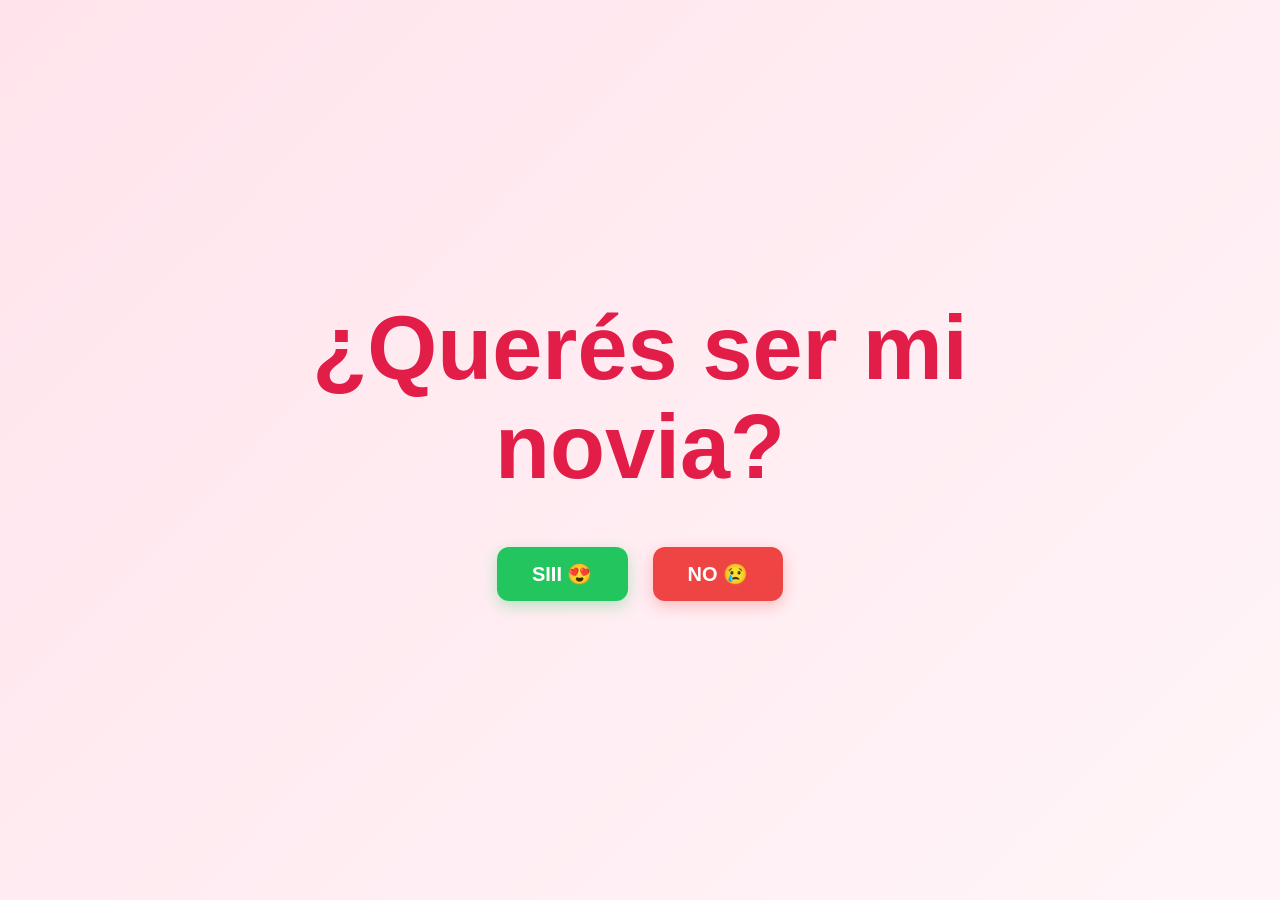
==== bienvenido.html @ 0ecddaaa "Primer commit" ====
<!DOCTYPE html>
<html lang="es">
<head>
  <meta charset="UTF-8">
  <meta name="viewport" content="width=device-width, initial-scale=1.0">

  <title>Una pregunta ❤️</title>

  <link rel="stylesheet" href="bienvenido.css">
</head>

<body>

  <!-- Contenedor de los corazones -->
  <div id="corazones"></div>

  <main class="container">

    <h1 id="pregunta">
      ¿Querés ser mi novia?
    </h1>

    <div class="buttons" id="buttons">

      <button class="btn-si" id="btnSi">
        SIII 😍
      </button>

      <button class="btn-no" id="btnNo">
        NO 😢
      </button>

    </div>

  </main>

  <script src="bienvenido.js"></script>

</body>
</html>
---- bienvenido.css ----
* {
  margin: 0;
  padding: 0;
  box-sizing: border-box;
}

body {
  min-height: 100vh;

  display: flex;
  justify-content: center;
  align-items: center;

  padding: 20px;

  font-family: Arial, sans-serif;

  background: linear-gradient(
    135deg,
    #ffe4ec,
    #fff5f8
  );

  overflow: hidden;
}

.container {
  width: 100%;
  max-width: 900px;

  text-align: center;

  position: relative;

  z-index: 10;
}

h1 {
  font-size: clamp(45px, 8vw, 90px);

  font-weight: 700;

  color: #e11d48;

  line-height: 1.1;

  margin-bottom: 50px;

  transition: all 0.5s ease;
}

.buttons {
  display: flex;

  justify-content: center;
  align-items: center;

  gap: 25px;
}

button {
  border: none;

  border-radius: 12px;

  padding: 15px 35px;

  font-size: 20px;

  font-weight: bold;

  cursor: pointer;

  transition:
    transform 0.2s,
    box-shadow 0.2s;
}

button:hover {
  transform: scale(1.08);
}

/* ========================= */
/* BOTÓN SÍ */
/* ========================= */

.btn-si {
  background: #22c55e;

  color: white;

  box-shadow:
    0 5px 15px rgba(34, 197, 94, 0.3);
}

.btn-si:hover {
  box-shadow:
    0 8px 25px rgba(34, 197, 94, 0.5);
}


/* ========================= */
/* BOTÓN NO */
/* ========================= */

.btn-no {
  background: #ef4444;

  color: white;

  box-shadow:
    0 5px 15px rgba(239, 68, 68, 0.3);
}


/* ========================= */
/* MENSAJE FINAL */
/* ========================= */

.mensaje {
  display: inline-block;

  padding: 25px 40px;

  border-radius: 25px;

  background: linear-gradient(
    135deg,
    #ec4899,
    #f43f5e
  );

  color: white;

  font-size: clamp(24px, 5vw, 42px);

  font-weight: bold;

  box-shadow:
    0 10px 30px rgba(236, 72, 153, 0.35);

  animation:
    mensajeAmor 1s ease forwards;

  position: relative;

  z-index: 20;
}


/* ========================= */
/* ANIMACIÓN DEL MENSAJE */
/* ========================= */

@keyframes mensajeAmor {

  0% {
    opacity: 0;

    transform:
      scale(0.5)
      rotate(-5deg);
  }

  60% {
    transform:
      scale(1.1)
      rotate(2deg);
  }

  100% {
    opacity: 1;

    transform:
      scale(1)
      rotate(0deg);
  }
}


/* ========================= */
/* CORAZONES */
/* ========================= */

#corazones {
  position: fixed;

  inset: 0;

  pointer-events: none;

  overflow: hidden;

  z-index: 1;
}

.corazon {
  position: absolute;

  bottom: -50px;

  font-size: 30px;

  animation:
    subirCorazon linear forwards;

  opacity: 0;
}


@keyframes subirCorazon {

  0% {
    transform:
      translateY(0)
      rotate(0deg)
      scale(0.7);

    opacity: 0;
  }

  10% {
    opacity: 1;
  }

  50% {
    transform:
      translateY(-50vh)
      rotate(180deg)
      scale(1);
  }

  100% {
    transform:
      translateY(-110vh)
      rotate(360deg)
      scale(1.3);

    opacity: 0;
  }
}


/* ========================= */
/* PANTALLA CUANDO DICE SÍ */
/* ========================= */

body.accepted {
  background: linear-gradient(
    135deg,
    #ffb6c1,
    #ffd6e0,
    #ffe4ec
  );

  animation: fondoAmor 3s ease infinite alternate;
}


@keyframes fondoAmor {

  from {
    background-position: 0% 50%;
  }

  to {
    background-position: 100% 50%;
  }
}


/* ========================= */
/* RESPONSIVE */
/* ========================= */

@media (max-width: 480px) {

  h1 {
    font-size: 45px;

    margin-bottom: 40px;
  }

  .buttons {
    gap: 15px;
  }

  button {
    padding: 13px 25px;

    font-size: 18px;
  }

  .mensaje {
    padding: 20px 25px;

    font-size: 28px;
  }
}
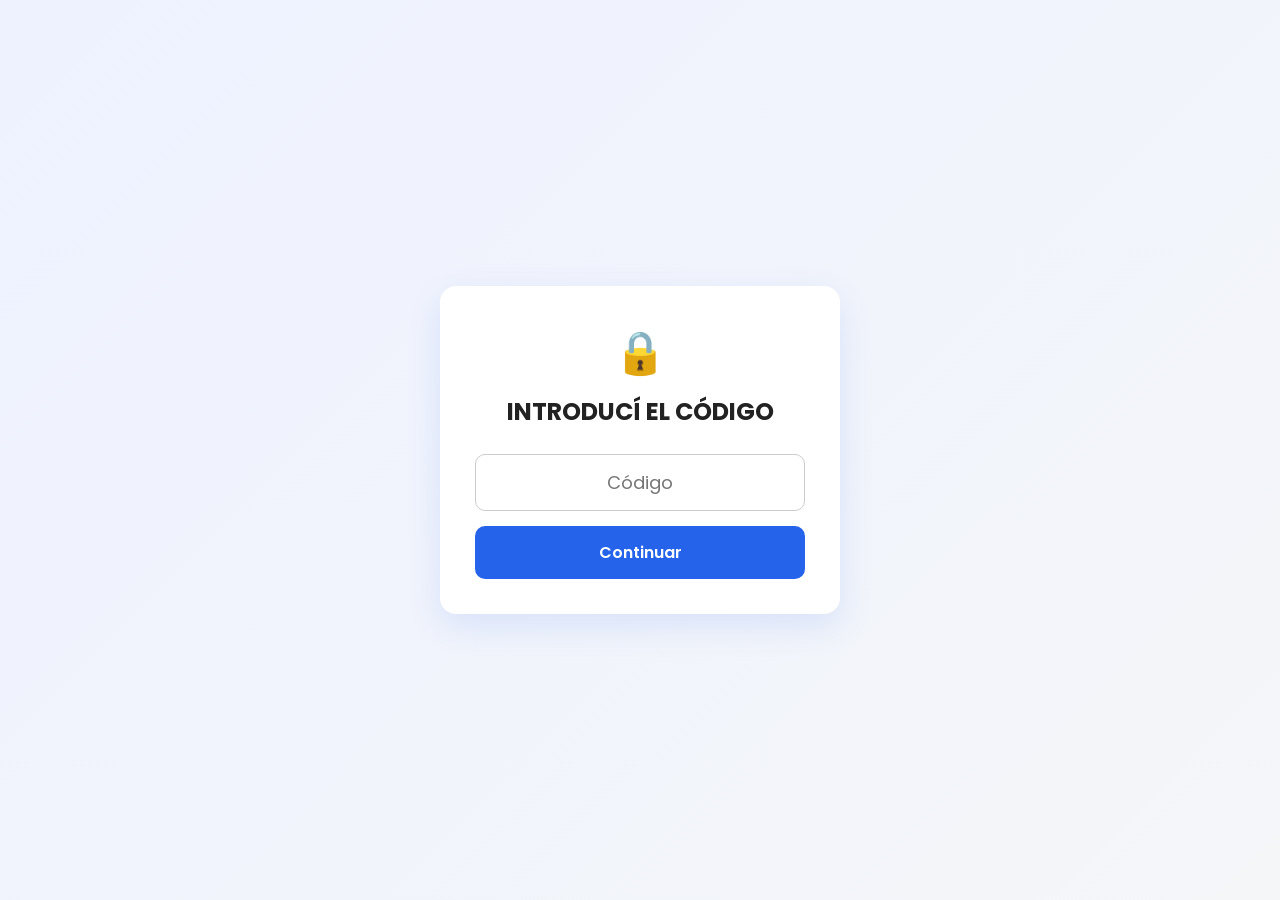
==== commit ab1801d8: "Mejoras: reintento de código, botón NO más divertido y pantalla final más elegante Co-Authored-By: C" ====
--- a/bienvenido.html
+++ b/bienvenido.html
@@ -1,41 +1,42 @@
-
 <!DOCTYPE html>
 <html lang="es">
 <head>
   <meta charset="UTF-8">
   <meta name="viewport" content="width=device-width, initial-scale=1.0">
+  <title>❤️</title>
 
-  <title>Una pregunta ❤️</title>
+  <!-- Si no pasó por el código, la mandamos de vuelta (antes de que se vea nada) -->
+  <script>
+    try {
+      if (sessionStorage.getItem("kryss-desbloqueado") !== "1") {
+        location.replace("index.html");
+      }
+    } catch (e) {}
+  </script>
 
+  <link rel="preconnect" href="https://fonts.googleapis.com">
+  <link rel="preconnect" href="https://fonts.gstatic.com" crossorigin>
+  <link href="https://fonts.googleapis.com/css2?family=Poppins:wght@300;400;700&family=Playfair+Display:ital@1&family=Pacifico&display=swap" rel="stylesheet">
   <link rel="stylesheet" href="bienvenido.css">
 </head>
-
 <body>
 
   <!-- Contenedor de los corazones -->
-  <div id="corazones"></div>
+  <div id="corazones" aria-hidden="true"></div>
 
   <main class="container">
 
-    <h1 id="pregunta">
-      ¿Querés ser mi novia?
-    </h1>
+    <h1 id="pregunta">¿Querés ser mi novia?</h1>
 
     <div class="buttons" id="buttons">
+      <button class="btn-si" id="btnSi" type="button">SIII 😍</button>
+      <button class="btn-no" id="btnNo" type="button">NO 😢</button>
+    </div>
 
-      <button class="btn-si" id="btnSi">
-        SIII 😍
-      </button>
-
-      <button class="btn-no" id="btnNo">
-        NO 😢
-      </button>
-
-    </div>
+    <p class="pista" id="pista" aria-live="polite"></p>
 
   </main>
 
   <script src="bienvenido.js"></script>
-
 </body>
 </html>
--- a/bienvenido.css
+++ b/bienvenido.css
@@ -6,278 +6,230 @@
 
 body {
   min-height: 100vh;
-
+  min-height: 100dvh;
   display: flex;
   justify-content: center;
   align-items: center;
-
   padding: 20px;
-
-  font-family: Arial, sans-serif;
-
-  background: linear-gradient(
-    135deg,
-    #ffe4ec,
-    #fff5f8
-  );
-
+  font-family: "Poppins", Arial, sans-serif;
+  background: linear-gradient(135deg, #ffe4ec, #fff5f8);
   overflow: hidden;
+  -webkit-tap-highlight-color: transparent;
 }
 
 .container {
   width: 100%;
   max-width: 900px;
-
   text-align: center;
-
   position: relative;
-
   z-index: 10;
 }
 
 h1 {
-  font-size: clamp(45px, 8vw, 90px);
-
-  font-weight: 700;
-
+  font-family: "Pacifico", "Poppins", cursive;
+  font-size: clamp(42px, 8vw, 90px);
+  font-weight: 400;
   color: #e11d48;
-
-  line-height: 1.1;
-
+  line-height: 1.3;
   margin-bottom: 50px;
-
-  transition: all 0.5s ease;
+  text-shadow: 0 4px 20px rgba(225, 29, 72, 0.2);
+  animation: latido 2.4s ease-in-out infinite;
+}
+
+h1.respuesta {
+  font-family: "Playfair Display", Georgia, serif;
+  font-style: italic;
+  font-weight: 400;
+  font-size: clamp(34px, 6vw, 68px);
+  color: #9f1239;
+  text-shadow: none;
+  margin-bottom: 30px;
+  animation: aparecer 1s ease forwards;
+}
+
+@keyframes latido {
+  0%, 100% { transform: scale(1); }
+  10%      { transform: scale(1.04); }
+  20%      { transform: scale(1); }
+  30%      { transform: scale(1.03); }
+}
+
+@keyframes aparecer {
+  from { opacity: 0; transform: translateY(-20px); }
+  to   { opacity: 1; transform: translateY(0); }
 }
 
 .buttons {
   display: flex;
-
   justify-content: center;
   align-items: center;
-
   gap: 25px;
+  min-height: 90px;
 }
 
 button {
   border: none;
-
-  border-radius: 12px;
-
+  border-radius: 14px;
   padding: 15px 35px;
-
   font-size: 20px;
-
+  font-family: inherit;
   font-weight: bold;
-
+  color: white;
   cursor: pointer;
-
-  transition:
-    transform 0.2s,
-    box-shadow 0.2s;
-}
-
-button:hover {
-  transform: scale(1.08);
-}
-
-/* ========================= */
-/* BOTÓN SÍ */
-/* ========================= */
+  user-select: none;
+  touch-action: manipulation;
+}
+
+button:focus-visible {
+  outline: 3px solid #e11d48;
+  outline-offset: 4px;
+}
+
+/* ===== BOTÓN SÍ ===== */
 
 .btn-si {
+  --escala-si: 1;
   background: #22c55e;
-
-  color: white;
-
-  box-shadow:
-    0 5px 15px rgba(34, 197, 94, 0.3);
+  box-shadow: 0 5px 15px rgba(34, 197, 94, 0.35);
+  transform: scale(var(--escala-si));
+  transition: transform 0.3s cubic-bezier(.34, 1.56, .64, 1), box-shadow 0.2s;
 }
 
 .btn-si:hover {
-  box-shadow:
-    0 8px 25px rgba(34, 197, 94, 0.5);
-}
-
-
-/* ========================= */
-/* BOTÓN NO */
-/* ========================= */
+  transform: scale(calc(var(--escala-si) * 1.08));
+  box-shadow: 0 8px 25px rgba(34, 197, 94, 0.55);
+}
+
+/* ===== BOTÓN NO ===== */
 
 .btn-no {
+  --escala-no: 1;
   background: #ef4444;
-
-  color: white;
-
-  box-shadow:
-    0 5px 15px rgba(239, 68, 68, 0.3);
-}
-
-
-/* ========================= */
-/* MENSAJE FINAL */
-/* ========================= */
+  box-shadow: 0 5px 15px rgba(239, 68, 68, 0.3);
+  transform: scale(var(--escala-no));
+}
+
+.btn-no.escapando {
+  position: fixed;
+  z-index: 30;
+  transition: left 0.25s ease, top 0.25s ease, transform 0.25s ease;
+}
+
+/* ===== PISTA ===== */
+
+.pista {
+  margin-top: 45px;
+  min-height: 1.5em;
+  font-size: 18px;
+  color: #be185d;
+  opacity: 0.85;
+}
+
+/* ===== MENSAJE FINAL ===== */
 
 .mensaje {
-  display: inline-block;
-
-  padding: 25px 40px;
-
-  border-radius: 25px;
-
-  background: linear-gradient(
-    135deg,
-    #ec4899,
-    #f43f5e
-  );
-
-  color: white;
-
-  font-size: clamp(24px, 5vw, 42px);
-
-  font-weight: bold;
-
-  box-shadow:
-    0 10px 30px rgba(236, 72, 153, 0.35);
-
-  animation:
-    mensajeAmor 1s ease forwards;
-
+  display: flex;
+  flex-direction: column;
+  align-items: center;
+  gap: 14px;
+  color: #be185d;
+  font-size: clamp(13px, 2vw, 16px);
+  font-weight: 300;
+  letter-spacing: 0.35em;
+  text-transform: uppercase;
+  opacity: 0;
+  animation: aparecer 1s ease 0.5s forwards;
   position: relative;
-
   z-index: 20;
 }
 
-
-/* ========================= */
-/* ANIMACIÓN DEL MENSAJE */
-/* ========================= */
-
-@keyframes mensajeAmor {
-
-  0% {
-    opacity: 0;
-
-    transform:
-      scale(0.5)
-      rotate(-5deg);
-  }
-
-  60% {
-    transform:
-      scale(1.1)
-      rotate(2deg);
-  }
-
-  100% {
-    opacity: 1;
-
-    transform:
-      scale(1)
-      rotate(0deg);
-  }
-}
-
-
-/* ========================= */
-/* CORAZONES */
-/* ========================= */
+.mensaje .latido {
+  font-size: 34px;
+  letter-spacing: 0;
+  color: #e11d48;
+  animation: latidoCorazon 1.4s ease-in-out infinite;
+}
+
+.mensaje .dedicatoria {
+  margin-top: 18px;
+  font-family: "Playfair Display", Georgia, serif;
+  font-style: italic;
+  font-size: clamp(20px, 3vw, 28px);
+  line-height: 1.5;
+  letter-spacing: normal;
+  text-transform: none;
+  color: #9f1239;
+  opacity: 0;
+  animation: aparecer 1.2s ease 1.6s forwards;
+}
+
+@keyframes latidoCorazon {
+  0%, 100% { transform: scale(1); }
+  15%      { transform: scale(1.25); }
+  30%      { transform: scale(1); }
+  45%      { transform: scale(1.15); }
+}
+
+/* ===== CORAZONES ===== */
 
 #corazones {
   position: fixed;
-
   inset: 0;
-
   pointer-events: none;
-
   overflow: hidden;
-
   z-index: 1;
 }
 
 .corazon {
+  --deriva: 0px;
   position: absolute;
-
-  bottom: -50px;
-
+  bottom: -60px;
   font-size: 30px;
-
-  animation:
-    subirCorazon linear forwards;
-
   opacity: 0;
-}
-
+  --opacidad-max: 0.75;
+  animation: subirCorazon linear forwards;
+  will-change: transform, opacity;
+}
+
+/* Corazones de fondo antes de responder: más tenues */
+.corazon.suave {
+  --opacidad-max: 0.3;
+}
 
 @keyframes subirCorazon {
-
   0% {
-    transform:
-      translateY(0)
-      rotate(0deg)
-      scale(0.7);
-
+    transform: translate(0, 0) rotate(0deg) scale(0.7);
     opacity: 0;
   }
-
   10% {
-    opacity: 1;
-  }
-
+    opacity: var(--opacidad-max, 1);
+  }
   50% {
-    transform:
-      translateY(-50vh)
-      rotate(180deg)
-      scale(1);
-  }
-
+    transform: translate(var(--deriva), -50vh) rotate(180deg) scale(1);
+  }
   100% {
-    transform:
-      translateY(-110vh)
-      rotate(360deg)
-      scale(1.3);
-
+    transform: translate(calc(var(--deriva) * -1), -115vh) rotate(360deg) scale(1.3);
     opacity: 0;
   }
 }
 
-
-/* ========================= */
-/* PANTALLA CUANDO DICE SÍ */
-/* ========================= */
+/* ===== PANTALLA CUANDO DICE SÍ ===== */
 
 body.accepted {
-  background: linear-gradient(
-    135deg,
-    #ffb6c1,
-    #ffd6e0,
-    #ffe4ec
-  );
-
-  animation: fondoAmor 3s ease infinite alternate;
-}
-
+  background: linear-gradient(135deg, #fff1f4, #ffe4ec, #fff7f9, #ffe8ee);
+  background-size: 300% 300%;
+  animation: fondoAmor 4s ease infinite alternate;
+}
 
 @keyframes fondoAmor {
-
-  from {
-    background-position: 0% 50%;
-  }
-
-  to {
-    background-position: 100% 50%;
-  }
-}
-
-
-/* ========================= */
-/* RESPONSIVE */
-/* ========================= */
+  from { background-position: 0% 50%; }
+  to   { background-position: 100% 50%; }
+}
+
+/* ===== RESPONSIVE ===== */
 
 @media (max-width: 480px) {
-
   h1 {
-    font-size: 45px;
-
     margin-bottom: 40px;
   }
 
@@ -287,13 +239,19 @@
 
   button {
     padding: 13px 25px;
-
     font-size: 18px;
   }
 
   .mensaje {
-    padding: 20px 25px;
-
-    font-size: 28px;
-  }
-}
+    letter-spacing: 0.25em;
+  }
+
+  .pista {
+    font-size: 16px;
+  }
+}
+
+@media (prefers-reduced-motion: reduce) {
+  h1 { animation: none; }
+  body.accepted { animation: none; }
+}
